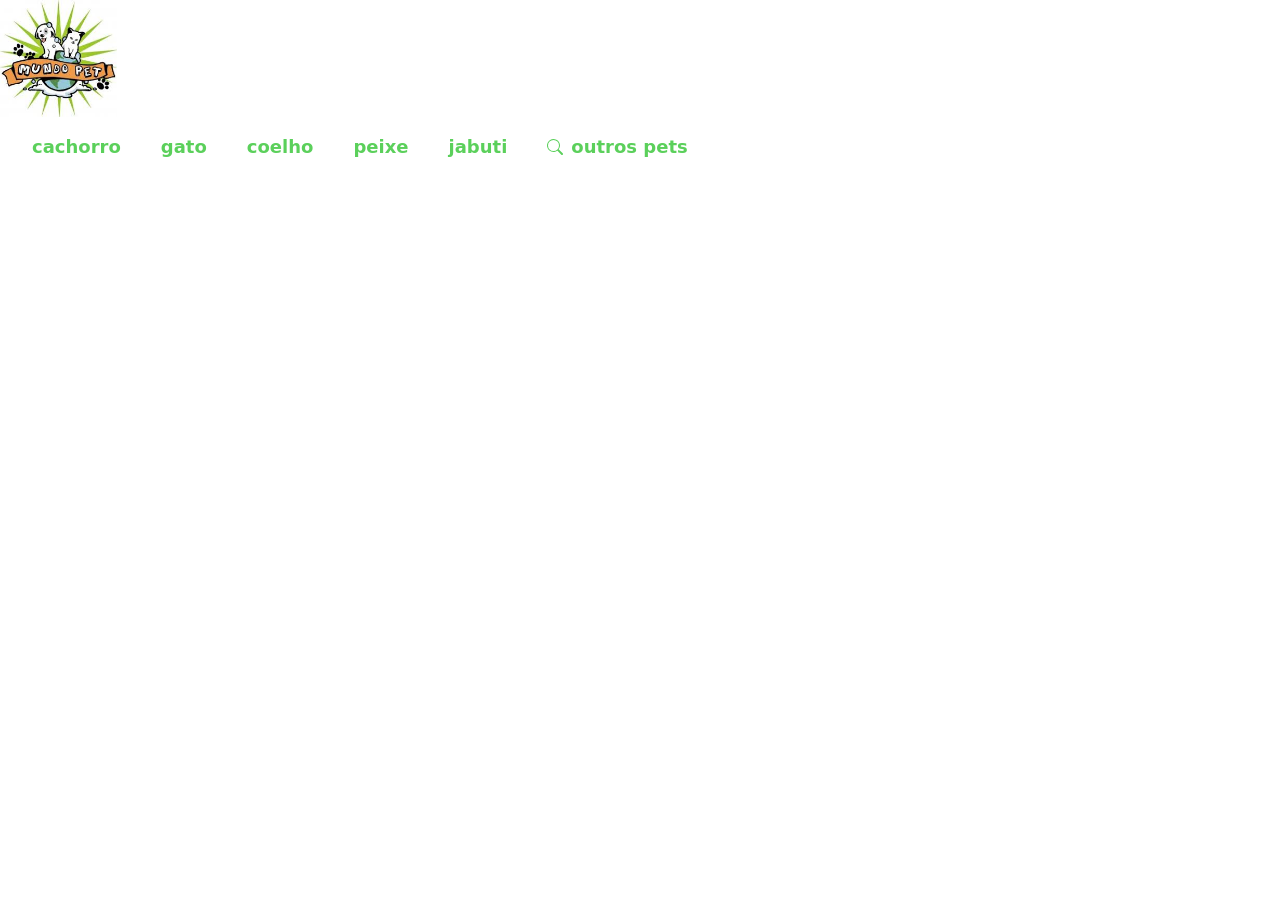
==== index.html @ 4a639a49 "up up" ====
<!doctype html>
<html lang="pt-br">

<head>
    <meta charset="utf-8">
    <meta name="viewport" content="width=device-width, initial-scale=1">
    <title>Mundo pet</title>
    <link href="https://cdn.jsdelivr.net/npm/bootstrap@5.3.8/dist/css/bootstrap.min.css" rel="stylesheet"
        integrity="sha384-sRIl4kxILFvY47J16cr9ZwB07vP4J8+LH7qKQnuqkuIAvNWLzeN8tE5YBujZqJLB" crossorigin="anonymous">
    <link rel="stylesheet" href="./css/style.css">
</head>

<body>

    <header>
        <figure>
            <img src="./img/mundo pet img.jpg" alt="mundo pet" class="img_logo">
        </figure>

        <nav>
            <ul class="menu">
                <li class="item_menu">cachorro</li>
                <li class="item_menu">gato</li>
                <li class="item_menu">coelho</li>
                <li class="item_menu">peixe</li>
                <li class="item_menu">jabuti</li>
                <li class="item_menu"><svg xmlns="http://www.w3.org/2000/svg" width="16" height="16" fill="currentColor"
                        class="bi bi-search" viewBox="0 0 16 16">
                        <path
                            d="M11.742 10.344a6.5 6.5 0 1 0-1.397 1.398h-.001q.044.06.098.115l3.85 3.85a1 1 0 0 0 1.415-1.414l-3.85-3.85a1 1 0 0 0-.115-.1zM12 6.5a5.5 5.5 0 1 1-11 0 5.5 5.5 0 0 1 11 0" />
                    </svg>outros pets</li>
            </ul>
        </nav>
    </header>
---- css/style.css ----
*{
    padding: 0px;
    margin: 0px;
    box-sizing: border-box;
}

.header{
     width: 1200px;
     margin: 0px auto;
     padding: 10px 0;
     display: flex;
     justify-content: space-between;
}

.img_logo{
    width: 117px;
}

.menu{
    list-style: none;
    display: flex;
    align-items: center;
    gap: 2.5rem;
    height: 100%;
}

.item_menu{
    color: rgb(91, 208, 91);
    font-size: 18px;
    font-weight: 700;
    transition: 0.5s;
    display: flex;
    gap: 8px;
    align-items: center;
}
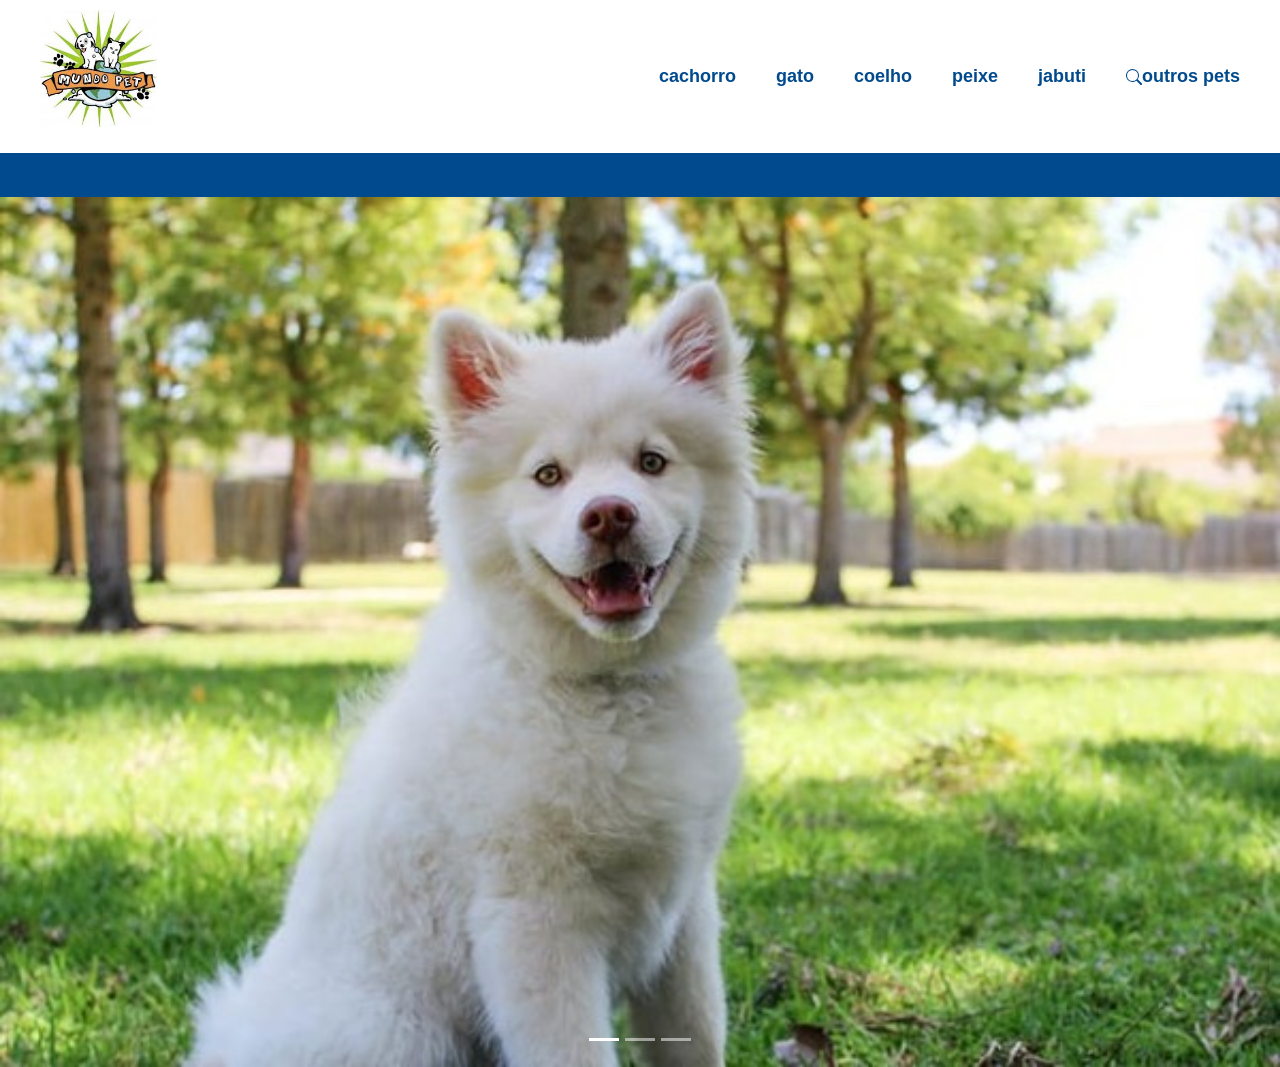
==== commit 6f1723e5: "up up" ====
--- a/index.html
+++ b/index.html
@@ -32,3 +32,23 @@
             </ul>
         </nav>
     </header>
+        <section class="info_nav">
+        <ul class="info_nav_pag">
+            <li>ㅤ</li>
+            <li>ㅤ</li>
+            <li>ㅤ</li>
+        </ul>
+    </section>
+
+  <script src="https://cdn.jsdelivr.net/npm/bootstrap@5.3.8/dist/js/bootstrap.bundle.min.js" integrity="sha384-FKyoEForCGlyvwx9Hj09JcYn3nv7wiPVlz7YYwJrWVcXK/BmnVDxM+D2scQbITxI" crossorigin="anonymous"></script>
+
+    <div id="carouselExampleIndicators" class="carousel slide">
+  <div class="carousel-indicators">
+    <button type="button" data-bs-target="#carouselExampleIndicators" data-bs-slide-to="0" class="active" aria-current="true" aria-label="Slide 1"></button>
+    <button type="button" data-bs-target="#carouselExampleIndicators" data-bs-slide-to="1" aria-label="Slide 2"></button>
+    <button type="button" data-bs-target="#carouselExampleIndicators" data-bs-slide-to="2" aria-label="Slide 3"></button>
+  </div>
+  <div class="carousel-inner">
+    <div class="carousel-item active">
+      <img src="./img/cachorro imagem igual de tamanho.jpg" class="d-block w-100" alt="...">
+    </div>
--- a/css/style.css
+++ b/css/style.css
@@ -1,35 +1,65 @@
-*{
-    padding: 0px;
-    margin: 0px;
+* {
+    margin: 0;
+    padding: 0;
     box-sizing: border-box;
+    font-family: "Roboto", sans-serif;
 }
 
-.header{
-     width: 1200px;
-     margin: 0px auto;
-     padding: 10px 0;
-     display: flex;
-     justify-content: space-between;
+header {
+    width: 1200px;
+    margin: 0 auto;
+    padding: 10px 0;
+    display: flex;
+    justify-content: space-between;
 }
 
-.img_logo{
+.img_logo {
     width: 117px;
 }
 
-.menu{
+.menu {
     list-style: none;
     display: flex;
+    gap: 2.5rem;
     align-items: center;
-    gap: 2.5rem;
     height: 100%;
 }
 
-.item_menu{
-    color: rgb(91, 208, 91);
+.item_menu {
+    color: #004A8D;
     font-size: 18px;
-    font-weight: 700;
-    transition: 0.5s;
+    font-weight: 600;
+    transition: 0.6s;
+}
+
+.item_menu:hover {
+    color: #F7941D;
+    cursor: pointer;
+}
+
+
+.info_nav {
+    background-color: #004A8D;
+    width: 100%;
+    padding: 10px 0;
+}
+
+.info_nav_pag {
+    list-style: none;
+    color: #fff;
     display: flex;
-    gap: 8px;
-    align-items: center;
+    gap: 0.7rem;
+    margin: 0 auto;
+    width: 1000px;
+    padding: 0 !important;
+}
+
+.info_nav_pag {
+    list-style: none;
+    color: #fff;
+    display: flex;
+    gap: 0.7rem;
+    margin: 0 auto;
+    width: 1200px;
+    padding: 0 !important;
 }
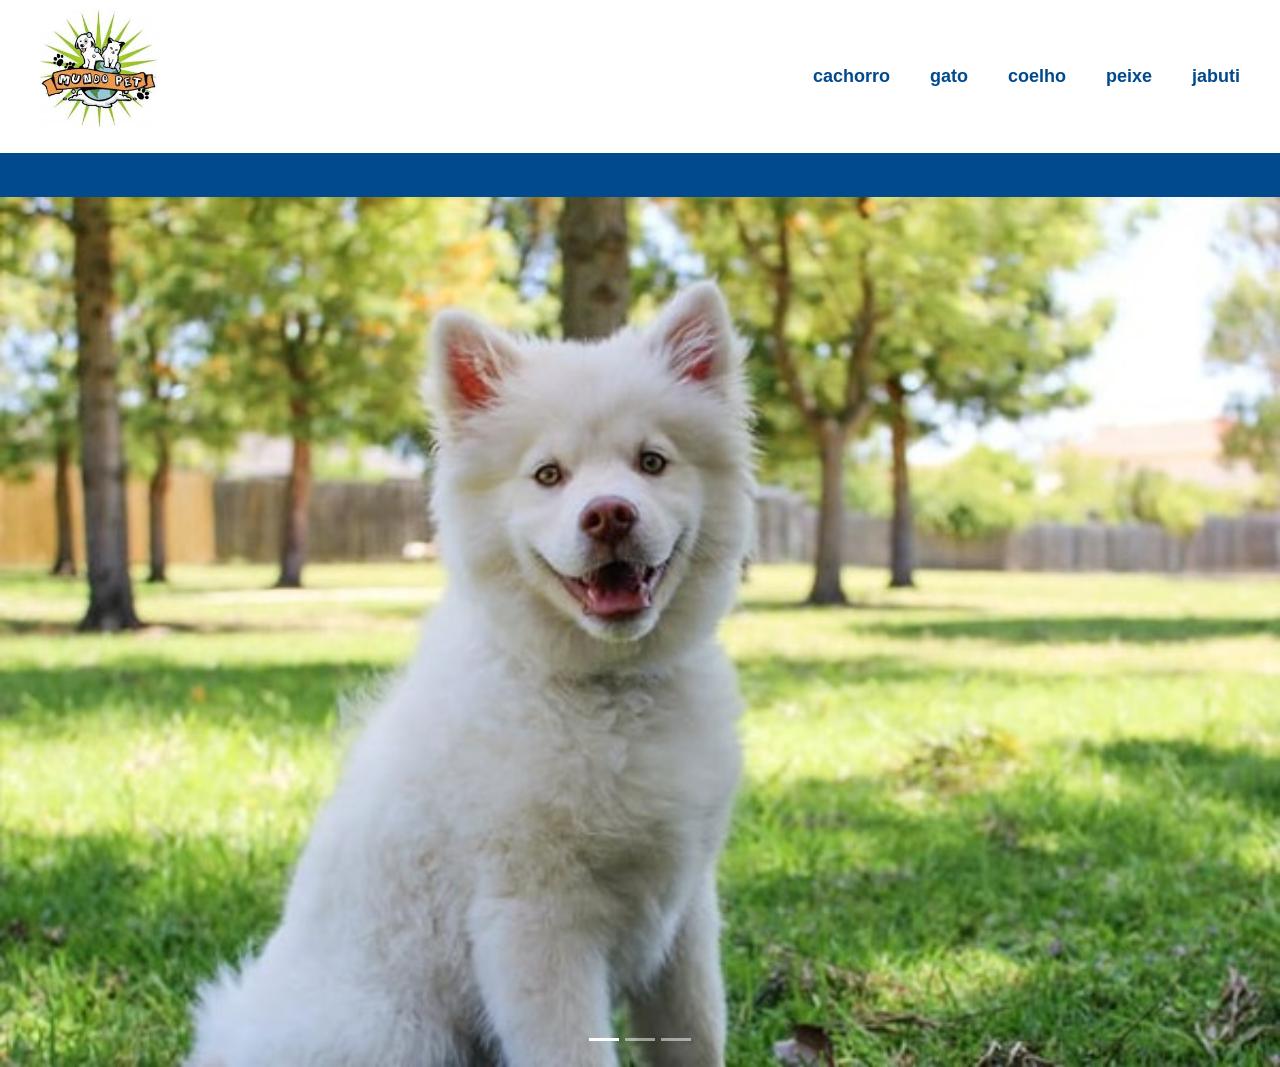
==== commit ad22e9b5: "up" ====
--- a/index.html
+++ b/index.html
@@ -24,11 +24,7 @@
                 <li class="item_menu">coelho</li>
                 <li class="item_menu">peixe</li>
                 <li class="item_menu">jabuti</li>
-                <li class="item_menu"><svg xmlns="http://www.w3.org/2000/svg" width="16" height="16" fill="currentColor"
-                        class="bi bi-search" viewBox="0 0 16 16">
-                        <path
-                            d="M11.742 10.344a6.5 6.5 0 1 0-1.397 1.398h-.001q.044.06.098.115l3.85 3.85a1 1 0 0 0 1.415-1.414l-3.85-3.85a1 1 0 0 0-.115-.1zM12 6.5a5.5 5.5 0 1 1-11 0 5.5 5.5 0 0 1 11 0" />
-                    </svg>outros pets</li>
+    
             </ul>
         </nav>
     </header>
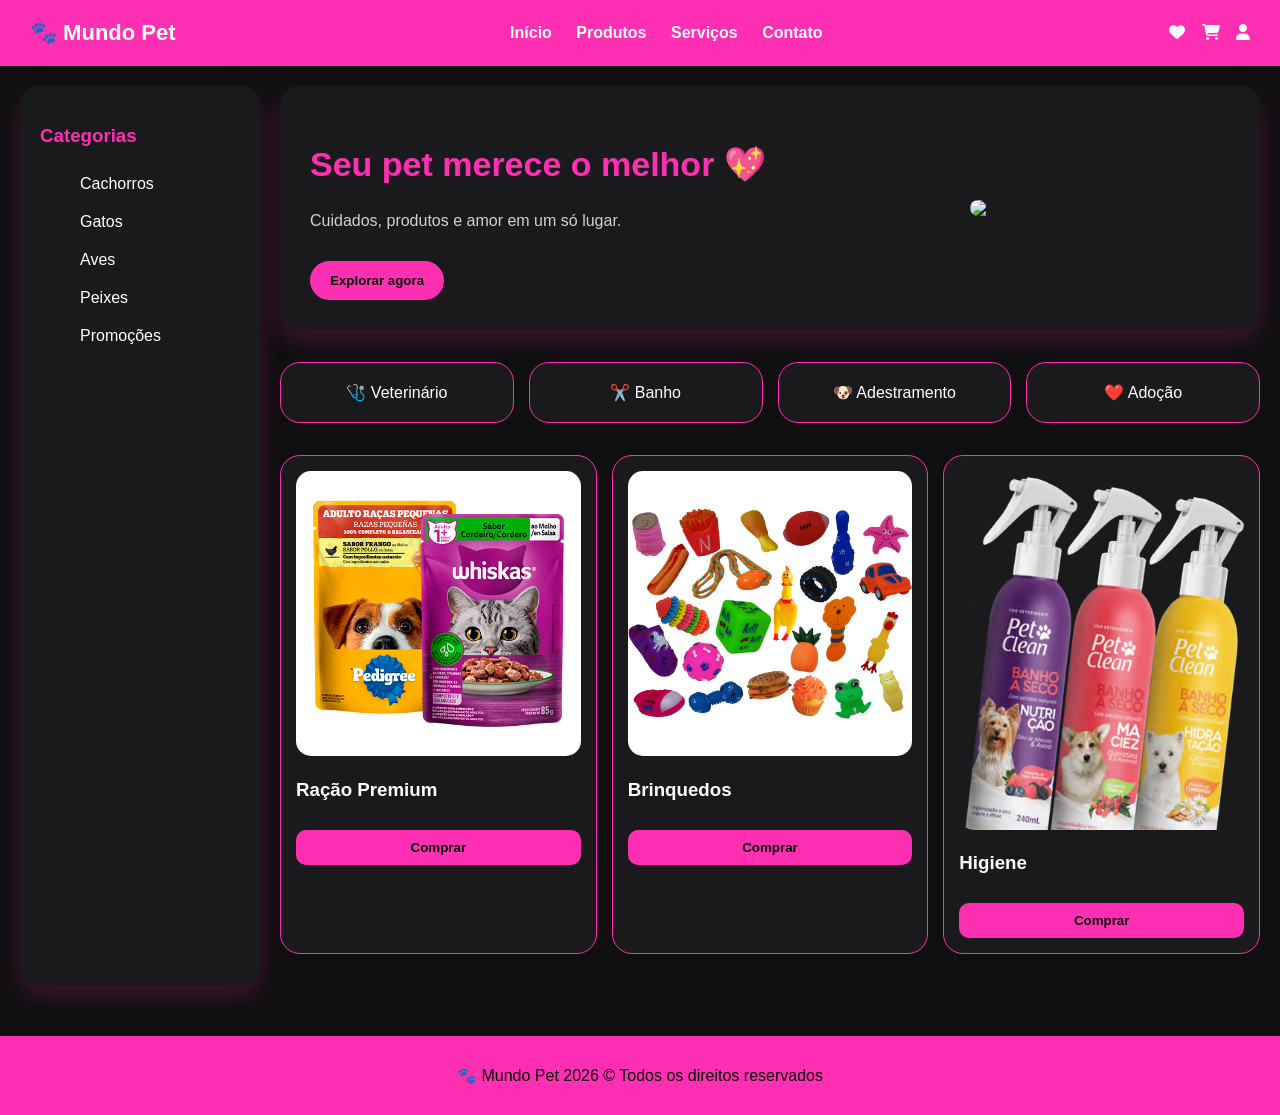
==== commit d3d31607: "up up" ====
--- a/index.html
+++ b/index.html
@@ -1,50 +1,340 @@
-<!doctype html>
-<html lang="pt-br">
+<!DOCTYPE html>
+<html lang="pt-BR">
 
 <head>
-    <meta charset="utf-8">
-    <meta name="viewport" content="width=device-width, initial-scale=1">
-    <title>Mundo pet</title>
-    <link href="https://cdn.jsdelivr.net/npm/bootstrap@5.3.8/dist/css/bootstrap.min.css" rel="stylesheet"
-        integrity="sha384-sRIl4kxILFvY47J16cr9ZwB07vP4J8+LH7qKQnuqkuIAvNWLzeN8tE5YBujZqJLB" crossorigin="anonymous">
-    <link rel="stylesheet" href="./css/style.css">
+    <meta charset="UTF-8">
+    <meta name="viewport" content="width=device-width, initial-scale=1.0">
+    <title>Mundo Pet</title>
+
+    <link rel="stylesheet" href="https://cdnjs.cloudflare.com/ajax/libs/font-awesome/6.5.2/css/all.min.css">
+
+    <style>
+        /* =======================
+   BASE
+======================= */
+        body {
+            margin: 0;
+            font-family: Arial, Helvetica, sans-serif;
+            background: #0f0f10;
+            color: white;
+        }
+
+        /* =======================
+   HEADER LIMPO
+======================= */
+        header {
+            display: flex;
+            justify-content: space-between;
+            align-items: center;
+            padding: 20px 30px;
+            background: #ff2fb3;
+            flex-wrap: wrap;
+            gap: 10px;
+        }
+
+        .logo {
+            font-size: 22px;
+            font-weight: bold;
+        }
+
+        nav a {
+            color: white;
+            text-decoration: none;
+            margin: 0 10px;
+            font-weight: bold;
+        }
+
+        nav a:hover {
+            color: #000;
+        }
+
+        .icons i {
+            margin-left: 12px;
+            cursor: pointer;
+        }
+
+        /* =======================
+   LAYOUT LIMPO
+======================= */
+        .container {
+            display: grid;
+            grid-template-columns: 240px 1fr;
+            gap: 20px;
+            padding: 20px;
+        }
+
+        /* =======================
+   SIDEBAR NORMAL
+======================= */
+        .sidebar {
+            background: #1a1a1d;
+            border-radius: 20px;
+            padding: 20px;
+            box-shadow: 0 10px 25px rgba(255, 47, 179, 0.2);
+        }
+
+        .sidebar h3 {
+            color: #ff2fb3;
+        }
+
+        .sidebar li {
+            list-style: none;
+            padding: 10px 0;
+            cursor: pointer;
+        }
+
+        .sidebar li:hover {
+            color: #ff2fb3;
+        }
+
+        /* =======================
+   HERO LIMPO
+======================= */
+        .hero {
+            display: flex;
+            align-items: center;
+            justify-content: space-between;
+            gap: 20px;
+            background: #1a1a1d;
+            border-radius: 20px;
+            padding: 30px;
+            box-shadow: 0 10px 25px rgba(255, 47, 179, 0.2);
+        }
+
+        .hero-text h1 {
+            font-size: 34px;
+            color: #ff2fb3;
+        }
+
+        .hero-text p {
+            opacity: 0.8;
+            margin-top: 10px;
+        }
+
+        .hero button {
+            margin-top: 15px;
+            padding: 12px 20px;
+            border: none;
+            border-radius: 30px;
+            background: #ff2fb3;
+            color: #000;
+            font-weight: bold;
+            cursor: pointer;
+        }
+
+        .hero img {
+            width: 260px;
+            border-radius: 20px;
+        }
+
+        /* =======================
+   SERVIÇOS LIMPOS
+======================= */
+        .services {
+            display: grid;
+            grid-template-columns: repeat(4, 1fr);
+            gap: 15px;
+            margin-top: 20px;
+        }
+
+        .card {
+            background: #1a1a1d;
+            border-radius: 20px;
+            padding: 20px;
+            text-align: center;
+            border: 1px solid #ff2fb3;
+            transition: 0.3s;
+        }
+
+        .card:hover {
+            transform: translateY(-5px);
+        }
+
+        /* =======================
+   PRODUTOS LIMPOS
+======================= */
+        .grid {
+            display: grid;
+            grid-template-columns: repeat(3, 1fr);
+            gap: 15px;
+        }
+
+        .product {
+            background: #1a1a1d;
+            border-radius: 20px;
+            padding: 15px;
+            border: 1px solid #ff2fb3;
+        }
+
+        .product img {
+            width: 100%;
+            border-radius: 15px;
+        }
+
+        .product button {
+            width: 100%;
+            margin-top: 10px;
+            padding: 10px;
+            border: none;
+            border-radius: 10px;
+            background: #ff2fb3;
+            color: #000;
+            font-weight: bold;
+            cursor: pointer;
+        }
+
+        /* =======================
+   FOOTER LIMPO
+======================= */
+        footer {
+            text-align: center;
+            padding: 30px;
+            background: #ff2fb3;
+            color: #000;
+            margin-top: 30px;
+        }
+
+        /* =======================
+   RESPONSIVO
+======================= */
+
+        /* TABLET */
+        @media (max-width:900px) {
+
+            .container {
+                grid-template-columns: 1fr;
+            }
+
+            .hero {
+                flex-direction: column;
+                text-align: center;
+            }
+
+            .services {
+                grid-template-columns: repeat(2, 1fr);
+            }
+
+            .grid {
+                grid-template-columns: repeat(2, 1fr);
+            }
+
+        }
+
+        /* CELULAR */
+        @media (max-width:600px) {
+
+            nav {
+                display: none;
+            }
+
+            .services {
+                grid-template-columns: 1fr;
+            }
+
+            .grid {
+                grid-template-columns: 1fr;
+            }
+
+            .hero img {
+                width: 180px;
+            }
+
+            header {
+                flex-direction: column;
+                text-align: center;
+            }
+
+        }
+    </style>
 </head>
 
 <body>
 
     <header>
-        <figure>
-            <img src="./img/mundo pet img.jpg" alt="mundo pet" class="img_logo">
-        </figure>
+
+        <div class="logo">🐾 Mundo Pet </div>
 
         <nav>
-            <ul class="menu">
-                <li class="item_menu">cachorro</li>
-                <li class="item_menu">gato</li>
-                <li class="item_menu">coelho</li>
-                <li class="item_menu">peixe</li>
-                <li class="item_menu">jabuti</li>
-    
+            <a href="#">Início</a>
+            <a href="#">Produtos</a>
+            <a href="#">Serviços</a>
+            <a href="#">Contato</a>
+        </nav>
+
+        <div class="icons">
+            <i class="fa-solid fa-heart"></i>
+            <i class="fa-solid fa-cart-shopping"></i>
+            <i class="fa-solid fa-user"></i>
+        </div>
+
+    </header>
+
+    <div class="container">
+
+        <aside class="sidebar">
+            <h3>Categorias</h3>
+            <ul>
+                <li>Cachorros</li>
+                <li>Gatos</li>
+                <li>Aves</li>
+                <li>Peixes</li>
+                <li>Promoções</li>
             </ul>
-        </nav>
-    </header>
-        <section class="info_nav">
-        <ul class="info_nav_pag">
-            <li>ㅤ</li>
-            <li>ㅤ</li>
-            <li>ㅤ</li>
-        </ul>
-    </section>
-
-  <script src="https://cdn.jsdelivr.net/npm/bootstrap@5.3.8/dist/js/bootstrap.bundle.min.js" integrity="sha384-FKyoEForCGlyvwx9Hj09JcYn3nv7wiPVlz7YYwJrWVcXK/BmnVDxM+D2scQbITxI" crossorigin="anonymous"></script>
-
-    <div id="carouselExampleIndicators" class="carousel slide">
-  <div class="carousel-indicators">
-    <button type="button" data-bs-target="#carouselExampleIndicators" data-bs-slide-to="0" class="active" aria-current="true" aria-label="Slide 1"></button>
-    <button type="button" data-bs-target="#carouselExampleIndicators" data-bs-slide-to="1" aria-label="Slide 2"></button>
-    <button type="button" data-bs-target="#carouselExampleIndicators" data-bs-slide-to="2" aria-label="Slide 3"></button>
-  </div>
-  <div class="carousel-inner">
-    <div class="carousel-item active">
-      <img src="./img/cachorro imagem igual de tamanho.jpg" class="d-block w-100" alt="...">
-    </div>+        </aside>
+
+        <main>
+
+            <section class="hero" style="margin-bottom: 2rem;">
+
+                <div class="hero-text">
+                    <h1>Seu pet merece o melhor 💖</h1>
+                    <p>Cuidados, produtos e amor em um só lugar.</p>
+                    <button>Explorar agora</button>
+                </div>
+
+                <img src="https://images.unsplash.com/photo-1537151625747-768eb6cf92b2?w=800">
+
+            </section>
+
+            <section class="services" style="margin-bottom: 2rem;">
+
+                <div class="card">🩺 Veterinário</div>
+                <div class="card">✂️ Banho</div>
+                <div class="card">🐶 Adestramento</div>
+                <div class="card">❤️ Adoção</div>
+
+            </section>
+
+            <section class="grid" style="margin-bottom: 2rem;">
+
+                <div class="product">
+                    <img src="img/Racao-Whiskas-e-Pedigree.png">
+                    <h3>Ração Premium</h3>
+                    <button>Comprar</button>
+                </div>
+
+                <div class="product">
+                    <img src="img/55dd8393546b2db5f5e0478d81e82221.jpg">
+                    <h3>Brinquedos</h3>
+                    <button>Comprar</button>
+                </div>
+
+                <div class="product">
+                    <img src="img/produtos-banho-a-seco-banner-1.png">
+                    <h3>Higiene</h3>
+                    <button>Comprar</button>
+                </div>
+
+            </section>
+
+        </main>
+
+    </div>
+
+    <footer>
+        🐾 Mundo Pet 2026 © Todos os direitos reservados
+    </footer>
+
+</body>
+
+</html>
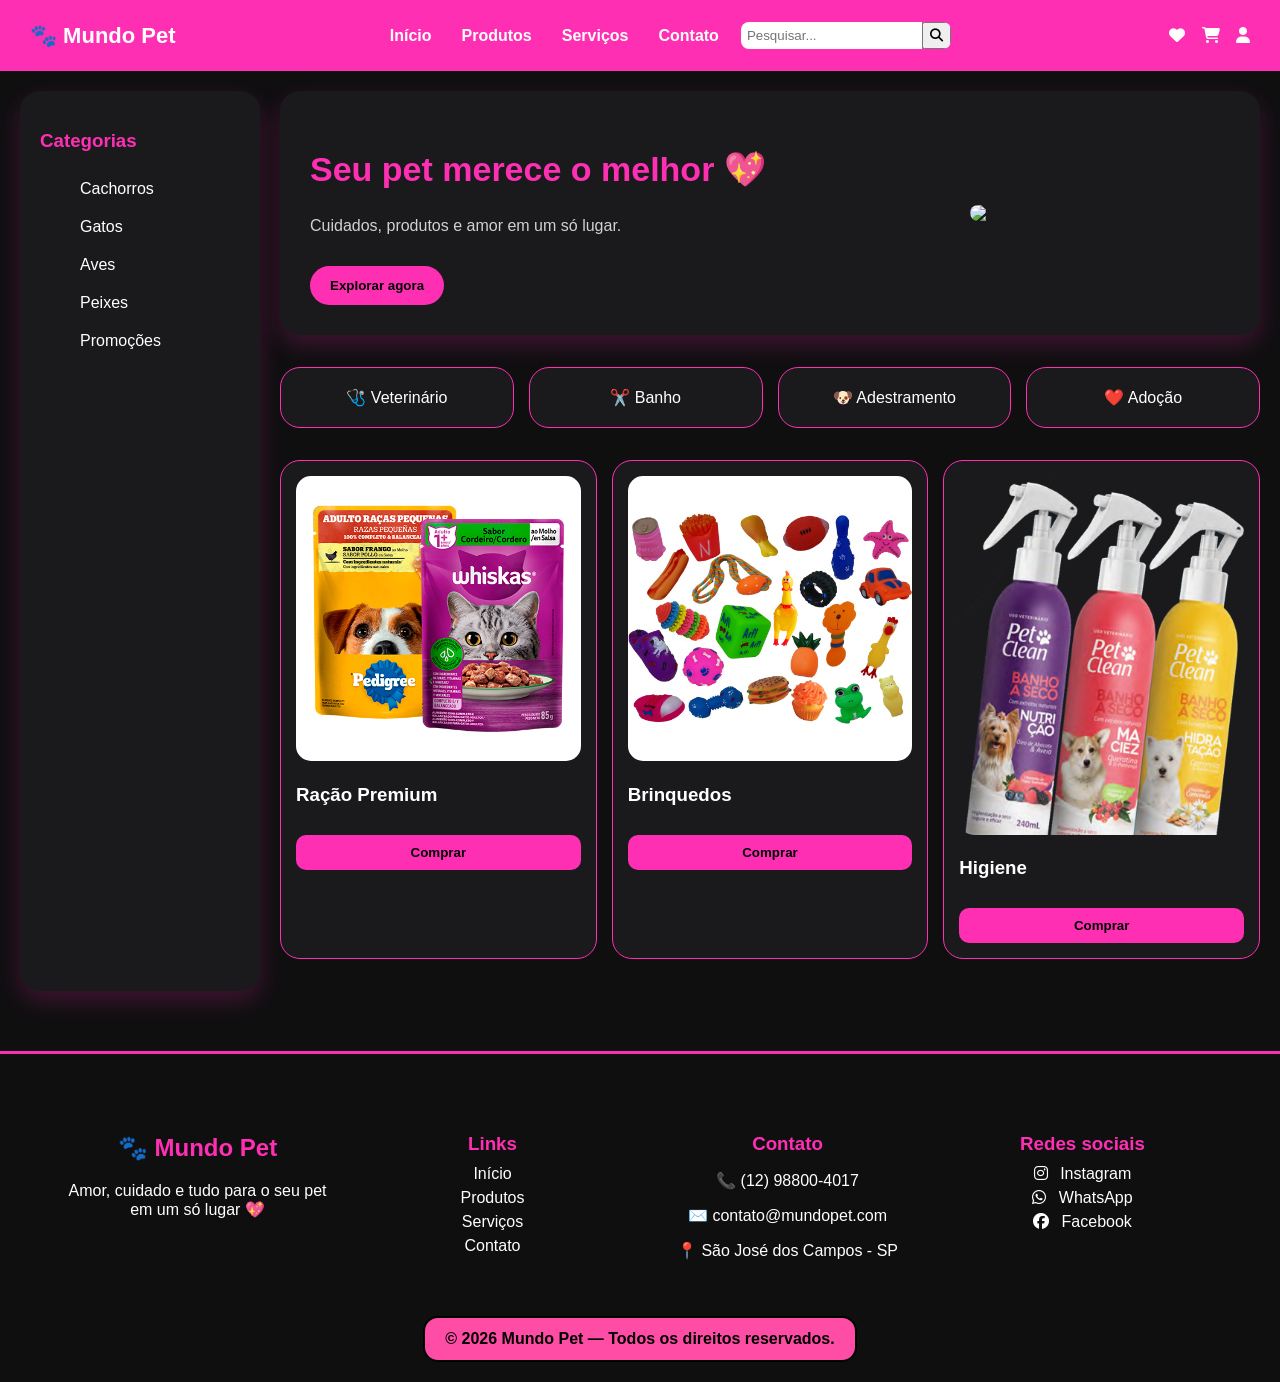
==== commit 01b2d2e5: "up up" ====
--- a/index.html
+++ b/index.html
@@ -194,6 +194,111 @@
             margin-top: 30px;
         }
 
+        .footer {
+            background: #0f0f10;
+            border-top: 3px solid #ff2fb3;
+            margin-top: 40px;
+            color: white;
+        }
+
+        .footer-container {
+            display: grid;
+            grid-template-columns: repeat(4, 1fr);
+            gap: 20px;
+            padding: 40px;
+        }
+
+        .footer h2 {
+            color: #ff2fb3;
+        }
+
+        .footer h3 {
+            color: #ff2fb3;
+            margin-bottom: 10px;
+        }
+
+        .footer a {
+            display: block;
+            color: white;
+            text-decoration: none;
+            margin: 6px 0;
+            transition: 0.3s;
+        }
+
+        .footer a:hover {
+            color: #ff2fb3;
+            transform: translateX(5px);
+        }
+
+        .footer-social i {
+            margin-right: 8px;
+        }
+
+        .footer-bottom {
+            text-align: center;
+            padding: 15px;
+            border-top: 1px solid #222;
+            font-size: 14px;
+            opacity: 0.8;
+        }
+
+        footer {
+            background: #ff6a00;
+            padding: 20px;
+            text-align: center;
+        }
+
+        .footer-box {
+            display: inline-block;
+            background: #ff4da6;
+            /* rosa */
+            color: #000;
+            padding: 12px 20px;
+            border-radius: 15px;
+            font-weight: bold;
+            border: 2px solid #000;
+        }
+
+        .menu {
+            display: flex;
+            align-items: center;
+            gap: 10px
+        }
+
+        .menu a {
+            color: #fff;
+            text-decoration: none;
+            font-weight: bold
+        }
+
+        .search-box {
+            display: flex;
+            border: 2px solid #ff2fb3;
+            border-radius: 10px;
+            overflow: hidden
+        }
+
+        .search-box input {
+            border: none;
+            outline: none;
+            padding: 6px
+        }
+
+        .search-box butt
+        /* RESPONSIVO */
+        @media (max-width: 900px) {
+            .footer-container {
+                grid-template-columns: repeat(2, 1fr);
+            }
+        }
+
+        @media (max-width: 600px) {
+            .footer-container {
+                grid-template-columns: 1fr;
+                text-align: center;
+            }
+        }
+
         /* =======================
    RESPONSIVO
 ======================= */
@@ -254,13 +359,17 @@
 
         <div class="logo">🐾 Mundo Pet </div>
 
-        <nav>
-            <a href="#">Início</a>
-            <a href="#">Produtos</a>
-            <a href="#">Serviços</a>
-            <a href="#">Contato</a>
-        </nav>
-
+    <nav class="menu">
+    <a href="#">Início</a>
+    <a href="#">Produtos</a>
+    <a href="#">Serviços</a>
+   <a href="#">Contato</a>
+    <div class="search-box">
+        <input type="text" placeholder="Pesquisar...">
+        <button><i class="fa-solid fa-magnifying-glass"></i></button>
+    </div>
+    
+</nav>
         <div class="icons">
             <i class="fa-solid fa-heart"></i>
             <i class="fa-solid fa-cart-shopping"></i>
@@ -331,10 +440,45 @@
 
     </div>
 
-    <footer>
-        🐾 Mundo Pet 2026 © Todos os direitos reservados
+    <footer class="footer">
+        <div class="footer-container">
+
+            <div class="footer-brand">
+                <h2>🐾 Mundo Pet</h2>
+                <p>Amor, cuidado e tudo para o seu pet em um só lugar 💖</p>
+            </div>
+
+            <div class="footer-links">
+                <h3>Links</h3>
+                <a href="#">Início</a>
+                <a href="#">Produtos</a>
+                <a href="#">Serviços</a>
+                <a href="#">Contato</a>
+            </div>
+
+            <div class="footer-contact">
+                <h3>Contato</h3>
+                <p>📞 (12) 98800-4017</p>
+                <p>✉️ contato@mundopet.com</p>
+                <p>📍 São José dos Campos - SP</p>
+            </div>
+
+            <div class="footer-social">
+                <h3>Redes sociais</h3>
+
+                <a href="#"><i class="fa-brands fa-instagram"></i> Instagram</a>
+                <a href="#"><i class="fa-brands fa-whatsapp"></i> WhatsApp</a>
+                <a href="#"><i class="fa-brands fa-facebook"></i> Facebook</a>
+            </div>
+
+        </div>
+
+
+        <div class="footer-box">
+            © 2026 Mundo Pet — Todos os direitos reservados.
+        </div>
+
     </footer>
-
 </body>
 
 </html>
